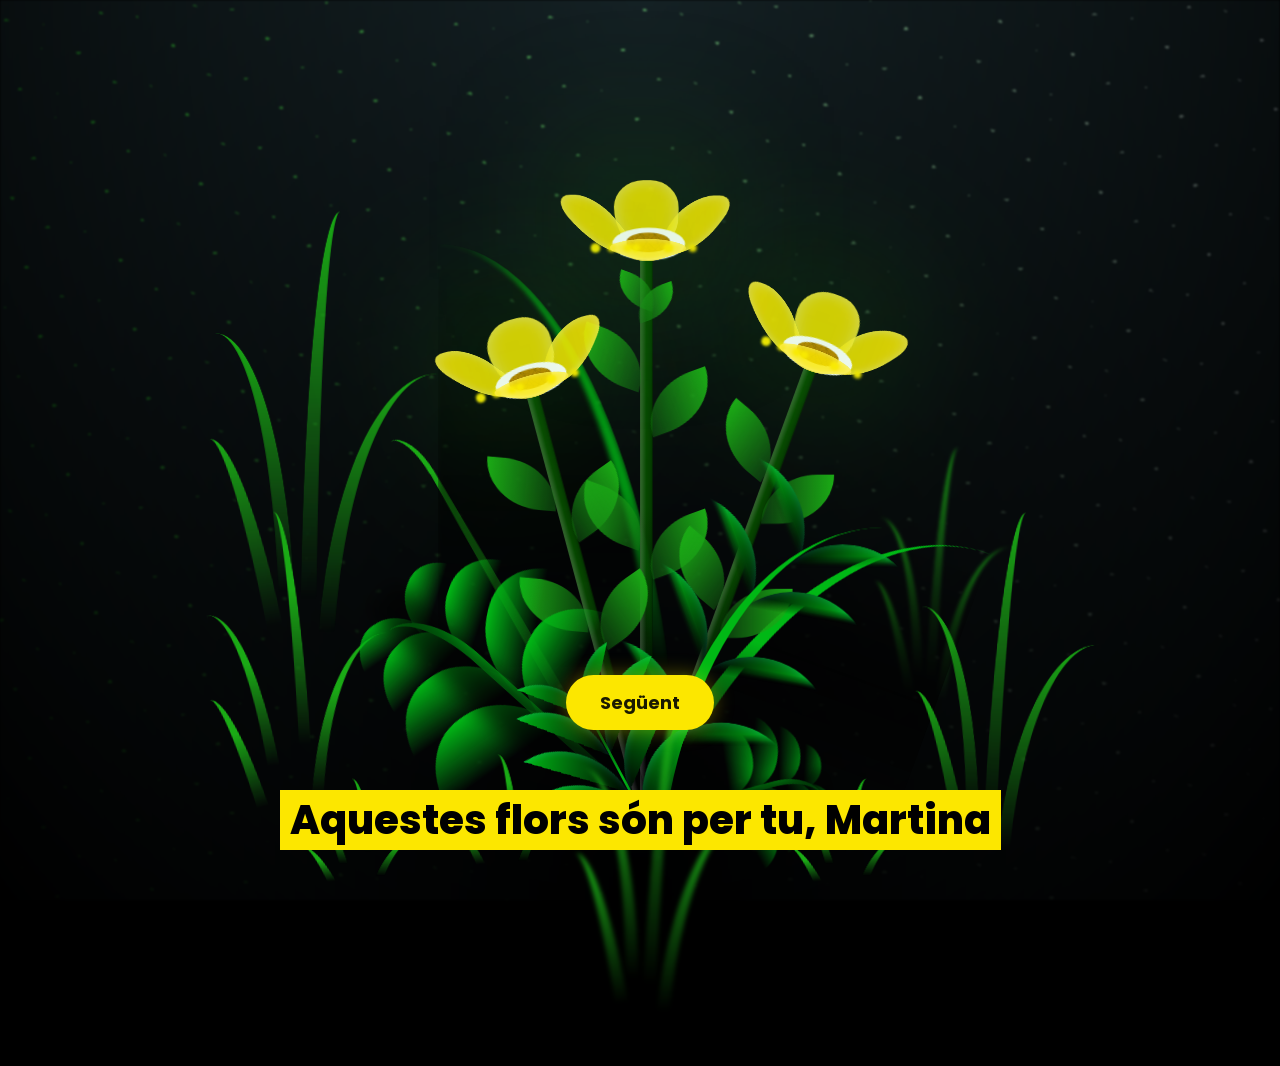
==== index.html @ 0409597c "Flores amarillas para Martina" ====
<!DOCTYPE html>
<html lang="es">
<head>
  <meta charset="UTF-8" />
  <meta name="viewport" content="width=device-width, initial-scale=1.0" />
  <title>Flores amarillas</title>
  <link href="https://fonts.googleapis.com/css2?family=Poppins:ital,wght@0,100;0,200;0,300;0,400;0,500;0,600;0,700;0,800;0,900;1,100;1,200;1,300;1,400;1,500;1,600;1,700;1,800;1,900&display=swap" rel="stylesheet" />
  <link rel="stylesheet" href="style.css" />
</head>
<body class="container">
  <div class="night"></div>
  <div class="flowers">
    <div class="flower flower--1">
      <div class="flower__leafs flower__leafs--1">
        <div class="flower__leaf flower__leaf--1"></div>
        <div class="flower__leaf flower__leaf--2"></div>
        <div class="flower__leaf flower__leaf--3"></div>
        <div class="flower__leaf flower__leaf--4"></div>
        <div class="flower__white-circle"></div>

        <div class="flower__light flower__light--1"></div>
        <div class="flower__light flower__light--2"></div>
        <div class="flower__light flower__light--3"></div>
        <div class="flower__light flower__light--4"></div>
        <div class="flower__light flower__light--5"></div>
        <div class="flower__light flower__light--6"></div>
        <div class="flower__light flower__light--7"></div>
        <div class="flower__light flower__light--8"></div>

      </div>
      <div class="flower__line">
        <div class="flower__line__leaf flower__line__leaf--1"></div>
        <div class="flower__line__leaf flower__line__leaf--2"></div>
        <div class="flower__line__leaf flower__line__leaf--3"></div>
        <div class="flower__line__leaf flower__line__leaf--4"></div>
        <div class="flower__line__leaf flower__line__leaf--5"></div>
        <div class="flower__line__leaf flower__line__leaf--6"></div>
      </div>
    </div>

    <div class="flower flower--2">
      <div class="flower__leafs flower__leafs--2">
        <div class="flower__leaf flower__leaf--1"></div>
        <div class="flower__leaf flower__leaf--2"></div>
        <div class="flower__leaf flower__leaf--3"></div>
        <div class="flower__leaf flower__leaf--4"></div>
        <div class="flower__white-circle"></div>

        <div class="flower__light flower__light--1"></div>
        <div class="flower__light flower__light--2"></div>
        <div class="flower__light flower__light--3"></div>
        <div class="flower__light flower__light--4"></div>
        <div class="flower__light flower__light--5"></div>
        <div class="flower__light flower__light--6"></div>
        <div class="flower__light flower__light--7"></div>
        <div class="flower__light flower__light--8"></div>

      </div>
      <div class="flower__line">
        <div class="flower__line__leaf flower__line__leaf--1"></div>
        <div class="flower__line__leaf flower__line__leaf--2"></div>
        <div class="flower__line__leaf flower__line__leaf--3"></div>
        <div class="flower__line__leaf flower__line__leaf--4"></div>
      </div>
    </div>

    <div class="flower flower--3">
      <div class="flower__leafs flower__leafs--3">
        <div class="flower__leaf flower__leaf--1"></div>
        <div class="flower__leaf flower__leaf--2"></div>
        <div class="flower__leaf flower__leaf--3"></div>
        <div class="flower__leaf flower__leaf--4"></div>
        <div class="flower__white-circle"></div>

        <div class="flower__light flower__light--1"></div>
        <div class="flower__light flower__light--2"></div>
        <div class="flower__light flower__light--3"></div>
        <div class="flower__light flower__light--4"></div>
        <div class="flower__light flower__light--5"></div>
        <div class="flower__light flower__light--6"></div>
        <div class="flower__light flower__light--7"></div>
        <div class="flower__light flower__light--8"></div>

      </div>
      <div class="flower__line">
        <div class="flower__line__leaf flower__line__leaf--1"></div>
        <div class="flower__line__leaf flower__line__leaf--2"></div>
        <div class="flower__line__leaf flower__line__leaf--3"></div>
        <div class="flower__line__leaf flower__line__leaf--4"></div>
      </div>
    </div>

    <div class="grow-ans" style="--d:1.2s">
      <div class="flower__g-long">
        <div class="flower__g-long__top"></div>
        <div class="flower__g-long__bottom"></div>
      </div>
    </div>

    <div class="growing-grass">
      <div class="flower__grass flower__grass--1">
        <div class="flower__grass--top"></div>
        <div class="flower__grass--bottom"></div>
        <div class="flower__grass__leaf flower__grass__leaf--1"></div>
        <div class="flower__grass__leaf flower__grass__leaf--2"></div>
        <div class="flower__grass__leaf flower__grass__leaf--3"></div>
        <div class="flower__grass__leaf flower__grass__leaf--4"></div>
        <div class="flower__grass__leaf flower__grass__leaf--5"></div>
        <div class="flower__grass__leaf flower__grass__leaf--6"></div>
        <div class="flower__grass__leaf flower__grass__leaf--7"></div>
        <div class="flower__grass__leaf flower__grass__leaf--8"></div>
        <div class="flower__grass__overlay"></div>
      </div>
    </div>

    <div class="growing-grass">
      <div class="flower__grass flower__grass--2">
        <div class="flower__grass--top"></div>
        <div class="flower__grass--bottom"></div>
        <div class="flower__grass__leaf flower__grass__leaf--1"></div>
        <div class="flower__grass__leaf flower__grass__leaf--2"></div>
        <div class="flower__grass__leaf flower__grass__leaf--3"></div>
        <div class="flower__grass__leaf flower__grass__leaf--4"></div>
        <div class="flower__grass__leaf flower__grass__leaf--5"></div>
        <div class="flower__grass__leaf flower__grass__leaf--6"></div>
        <div class="flower__grass__leaf flower__grass__leaf--7"></div>
        <div class="flower__grass__leaf flower__grass__leaf--8"></div>
        <div class="flower__grass__overlay"></div>
      </div>
    </div>

    <div class="grow-ans" style="--d:2.4s">
      <div class="flower__g-right flower__g-right--1">
        <div class="leaf"></div>
      </div>
    </div>

    <div class="grow-ans" style="--d:2.8s">
      <div class="flower__g-right flower__g-right--2">
        <div class="leaf"></div>
      </div>
    </div>

    <div class="grow-ans" style="--d:2.8s">
      <div class="flower__g-front">
        <div class="flower__g-front__leaf-wrapper flower__g-front__leaf-wrapper--1">
          <div class="flower__g-front__leaf"></div>
        </div>
        <div class="flower__g-front__leaf-wrapper flower__g-front__leaf-wrapper--2">
          <div class="flower__g-front__leaf"></div>
        </div>
        <div class="flower__g-front__leaf-wrapper flower__g-front__leaf-wrapper--3">
          <div class="flower__g-front__leaf"></div>
        </div>
        <div class="flower__g-front__leaf-wrapper flower__g-front__leaf-wrapper--4">
          <div class="flower__g-front__leaf"></div>
        </div>
        <div class="flower__g-front__leaf-wrapper flower__g-front__leaf-wrapper--5">
          <div class="flower__g-front__leaf"></div>
        </div>
        <div class="flower__g-front__leaf-wrapper flower__g-front__leaf-wrapper--6">
          <div class="flower__g-front__leaf"></div>
        </div>
        <div class="flower__g-front__leaf-wrapper flower__g-front__leaf-wrapper--7">
          <div class="flower__g-front__leaf"></div>
        </div>
        <div class="flower__g-front__leaf-wrapper flower__g-front__leaf-wrapper--8">
          <div class="flower__g-front__leaf"></div>
        </div>
        <div class="flower__g-front__line"></div>
      </div>
    </div>

    <div class="grow-ans" style="--d:3.2s">
      <div class="flower__g-fr">
        <div class="leaf"></div>
        <div class="flower__g-fr__leaf flower__g-fr__leaf--1"></div>
        <div class="flower__g-fr__leaf flower__g-fr__leaf--2"></div>
        <div class="flower__g-fr__leaf flower__g-fr__leaf--3"></div>
        <div class="flower__g-fr__leaf flower__g-fr__leaf--4"></div>
        <div class="flower__g-fr__leaf flower__g-fr__leaf--5"></div>
        <div class="flower__g-fr__leaf flower__g-fr__leaf--6"></div>
        <div class="flower__g-fr__leaf flower__g-fr__leaf--7"></div>
        <div class="flower__g-fr__leaf flower__g-fr__leaf--8"></div>
      </div>
    </div>

    <div class="long-g long-g--0">
      <div class="grow-ans" style="--d:3s">
        <div class="leaf leaf--0"></div>
      </div>
      <div class="grow-ans" style="--d:2.2s">
        <div class="leaf leaf--1"></div>
      </div>
      <div class="grow-ans" style="--d:3.4s">
        <div class="leaf leaf--2"></div>
      </div>
      <div class="grow-ans" style="--d:3.6s">
        <div class="leaf leaf--3"></div>
      </div>
    </div>

    <div class="long-g long-g--1">
      <div class="grow-ans" style="--d:3.6s">
        <div class="leaf leaf--0"></div>
      </div>
      <div class="grow-ans" style="--d:3.8s">
        <div class="leaf leaf--1"></div>
      </div>
      <div class="grow-ans" style="--d:4s">
        <div class="leaf leaf--2"></div>
      </div>
      <div class="grow-ans" style="--d:4.2s">
        <div class="leaf leaf--3"></div>
      </div>
    </div>

    <div class="long-g long-g--2">
      <div class="grow-ans" style="--d:4s">
        <div class="leaf leaf--0"></div>
      </div>
      <div class="grow-ans" style="--d:4.2s">
        <div class="leaf leaf--1"></div>
      </div>
      <div class="grow-ans" style="--d:4.4s">
        <div class="leaf leaf--2"></div>
      </div>
      <div class="grow-ans" style="--d:4.6s">
        <div class="leaf leaf--3"></div>
      </div>
    </div>

    <div class="long-g long-g--3">
      <div class="grow-ans" style="--d:4s">
        <div class="leaf leaf--0"></div>
      </div>
      <div class="grow-ans" style="--d:4.2s">
        <div class="leaf leaf--1"></div>
      </div>
      <div class="grow-ans" style="--d:3s">
        <div class="leaf leaf--2"></div>
      </div>
      <div class="grow-ans" style="--d:3.6s">
        <div class="leaf leaf--3"></div>
      </div>
    </div>

    <div class="long-g long-g--4">
      <div class="grow-ans" style="--d:4s">
        <div class="leaf leaf--0"></div>
      </div>
      <div class="grow-ans" style="--d:4.2s">
        <div class="leaf leaf--1"></div>
      </div>
      <div class="grow-ans" style="--d:3s">
        <div class="leaf leaf--2"></div>
      </div>
      <div class="grow-ans" style="--d:3.6s">
        <div class="leaf leaf--3"></div>
      </div>
    </div>

    <div class="long-g long-g--5">
      <div class="grow-ans" style="--d:4s">
        <div class="leaf leaf--0"></div>
      </div>
      <div class="grow-ans" style="--d:4.2s">
        <div class="leaf leaf--1"></div>
      </div>
      <div class="grow-ans" style="--d:3s">
        <div class="leaf leaf--2"></div>
      </div>
      <div class="grow-ans" style="--d:3.6s">
        <div class="leaf leaf--3"></div>
      </div>
    </div>

    <div class="long-g long-g--6">
      <div class="grow-ans" style="--d:4.2s">
        <div class="leaf leaf--0"></div>
      </div>
      <div class="grow-ans" style="--d:4.4s">
        <div class="leaf leaf--1"></div>
      </div>
      <div class="grow-ans" style="--d:4.6s">
        <div class="leaf leaf--2"></div>
      </div>
      <div class="grow-ans" style="--d:4.8s">
        <div class="leaf leaf--3"></div>
      </div>
    </div>

    <div class="long-g long-g--7">
      <div class="grow-ans" style="--d:3s">
        <div class="leaf leaf--0"></div>
      </div>
      <div class="grow-ans" style="--d:3.2s">
        <div class="leaf leaf--1"></div>
      </div>
      <div class="grow-ans" style="--d:3.5s">
        <div class="leaf leaf--2"></div>
      </div>
      <div class="grow-ans" style="--d:3.6s">
        <div class="leaf leaf--3"></div>
      </div>
    </div>
  </div>
  <div class="message">Aquestes flors són per tu, Martina</div>
  <a class="btn-next" href="next.html">Següent</a>
  <script src="script.js"></script>
</body>
</html>
---- style.css ----
*,
*::after,
*::before {
  padding: 0;
  margin: 0;
  box-sizing: border-box;
}

:root {
  --dark-color: #000;
}

body {
  display: flex;
  align-items: flex-end;
  justify-content: center;
  min-height: 100vh;
  background-color: var(--dark-color);
  overflow: hidden;
  perspective: 1000px;
}

.night {
  position: fixed;
  left: 50%;
  top: 0;
  transform: translateX(-50%);
  width: 100%;
  height: 100%;
  filter: blur(0.1vmin);
  background-image: radial-gradient(ellipse at top, transparent 0%, var(--dark-color)),
  radial-gradient(ellipse at bottom, var(--dark-color), rgba(145, 233, 255, 0.2)),
  repeating-linear-gradient(220deg, rgb(0, 0, 0) 0px, rgb(0, 0, 0) 19px, transparent 19px,
  transparent 22px), repeating-linear-gradient(189deg, rgb(0, 0, 0) 0px, rgb(0, 0, 0) 19px,
  transparent 19px, transparent 22px), repeating-linear-gradient(148deg, rgb(0, 0, 0) 0px,
  rgb(0, 0, 0) 19px, transparent 19px, transparent 22px), linear-gradient(90deg, rgb(21, 255, 0),
  rgb(240, 240, 240));
}

.flowers {
  position: relative;
  transform: scale(0.9);
}

.flower {
  position: absolute;
  bottom: 10vmin;
  transform-origin: bottom center;
  z-index: 10;
  --fl-speed: 0.8s;
}

.message {
  background: #fce700;
  bottom: 50px;
  font-family: "Poppins", sans-serif;
  font-size: 40px;
  font-style: normal;
  font-weight: 800;
  height: 60px;
  line-height: 1;
  padding: 10px;
  position: absolute;
  opacity: 0;
  animation: fadeIn 1s forwards;
  animation-delay: 2s;
}

@keyframes fadeIn {
  to {
    opacity: 1;
  }
}

.flower--1 {
  -webkit-animation: moving-flower-1 4s linear infinite;
          animation: moving-flower-1 4s linear infinite;
}
.flower--1 .flower__line {
  height: 70vmin;
  -webkit-animation-delay: 0.3s;
          animation-delay: 0.3s;
}
.flower--1 .flower__line__leaf--1 {
  -webkit-animation: blooming-leaf-right var(--fl-speed) 1.6s backwards;
          animation: blooming-leaf-right var(--fl-speed) 1.6s backwards;
}
.flower--1 .flower__line__leaf--2 {
  -webkit-animation: blooming-leaf-right var(--fl-speed) 1.4s backwards;
          animation: blooming-leaf-right var(--fl-speed) 1.4s backwards;
}
.flower--1 .flower__line__leaf--3 {
  -webkit-animation: blooming-leaf-left var(--fl-speed) 1.2s backwards;
          animation: blooming-leaf-left var(--fl-speed) 1.2s backwards;
}
.flower--1 .flower__line__leaf--4 {
  -webkit-animation: blooming-leaf-left var(--fl-speed) 1s backwards;
          animation: blooming-leaf-left var(--fl-speed) 1s backwards;
}
.flower--1 .flower__line__leaf--5 {
  -webkit-animation: blooming-leaf-right var(--fl-speed) 1.8s backwards;
          animation: blooming-leaf-right var(--fl-speed) 1.8s backwards;
}
.flower--1 .flower__line__leaf--6 {
  -webkit-animation: blooming-leaf-left var(--fl-speed) 2s backwards;
          animation: blooming-leaf-left var(--fl-speed) 2s backwards;
}
.flower--2 {
  left: 50%;
  transform: rotate(20deg);
  -webkit-animation: moving-flower-2 4s linear infinite;
          animation: moving-flower-2 4s linear infinite;
}
.flower--2 .flower__line {
  height: 60vmin;
  -webkit-animation-delay: 0.6s;
          animation-delay: 0.6s;
}
.flower--2 .flower__line__leaf--1 {
  -webkit-animation: blooming-leaf-right var(--fl-speed) 1.9s backwards;
          animation: blooming-leaf-right var(--fl-speed) 1.9s backwards;
}
.flower--2 .flower__line__leaf--2 {
  -webkit-animation: blooming-leaf-right var(--fl-speed) 1.7s backwards;
          animation: blooming-leaf-right var(--fl-speed) 1.7s backwards;
}
.flower--2 .flower__line__leaf--3 {
  -webkit-animation: blooming-leaf-left var(--fl-speed) 1.5s backwards;
          animation: blooming-leaf-left var(--fl-speed) 1.5s backwards;
}
.flower--2 .flower__line__leaf--4 {
  -webkit-animation: blooming-leaf-left var(--fl-speed) 1.3s backwards;
          animation: blooming-leaf-left var(--fl-speed) 1.3s backwards;
}
.flower--3 {
  left: 50%;
  transform: rotate(-15deg);
  -webkit-animation: moving-flower-3 4s linear infinite;
          animation: moving-flower-3 4s linear infinite;
}
.flower--3 .flower__line {
  -webkit-animation-delay: 0.9s;
          animation-delay: 0.9s;
}
.flower--3 .flower__line__leaf--1 {
  -webkit-animation: blooming-leaf-right var(--fl-speed) 2.5s backwards;
          animation: blooming-leaf-right var(--fl-speed) 2.5s backwards;
}
.flower--3 .flower__line__leaf--2 {
  -webkit-animation: blooming-leaf-right var(--fl-speed) 2.3s backwards;
          animation: blooming-leaf-right var(--fl-speed) 2.3s backwards;
}
.flower--3 .flower__line__leaf--3 {
  -webkit-animation: blooming-leaf-left var(--fl-speed) 2.1s backwards;
          animation: blooming-leaf-left var(--fl-speed) 2.1s backwards;
}
.flower--3 .flower__line__leaf--4 {
  -webkit-animation: blooming-leaf-left var(--fl-speed) 1.9s backwards;
          animation: blooming-leaf-left var(--fl-speed) 1.9s backwards;
}
.flower__leafs {
  position: relative;
  -webkit-animation: blooming-flower 2s backwards;
          animation: blooming-flower 2s backwards;
}
.flower__leafs--1 {
  -webkit-animation-delay: 1.1s;
          animation-delay: 1.1s;
}
.flower__leafs--2 {
  -webkit-animation-delay: 1.4s;
          animation-delay: 1.4s;
}
.flower__leafs--3 {
  -webkit-animation-delay: 1.7s;
          animation-delay: 1.7s;
}
.flower__leafs::after {
  content: "";
  position: absolute;
  left: 0;
  top: 0;
  transform: translate(-50%, -100%);
  width: 8vmin;
  height: 8vmin;
  background-color: #1aaa15;
  filter: blur(10vmin);
}
.flower__leaf {
  position: absolute;
  bottom: 0;
  left: 50%;
  width: 8vmin;
  height: 11vmin;
  border-radius: 51% 49% 47% 53%/44% 45% 55% 69%;
  background-color: #1aaa15;
  background-image: linear-gradient(to top, #fce700, #fce700);
  transform-origin: bottom center;
  opacity: 0.9;
  box-shadow: inset 0 0 2vmin rgba(255, 255, 255, 0.5);
}
.flower__leaf--1 {
  transform: translate(-10%, 1%) rotateY(40deg) rotateX(-50deg);
}
.flower__leaf--2 {
  transform: translate(-50%, -4%) rotateX(40deg);
}
.flower__leaf--3 {
  transform: translate(-90%, 0%) rotateY(45deg) rotateX(50deg);
}
.flower__leaf--4 {
  width: 8vmin;
  height: 8vmin;
  transform-origin: bottom left;
  border-radius: 4vmin 10vmin 4vmin 4vmin;
  transform: translate(0%, 18%) rotateX(70deg) rotate(-43deg);
  background-image: linear-gradient(to top, #fce700, #fce700);
  z-index: 1;
  opacity: 0.8;
}
.flower__white-circle {
  position: absolute;
  left: -3.5vmin;
  top: -3vmin;
  width: 9vmin;
  height: 4vmin;
  border-radius: 50%;
  background-color: #ffffff;
}
.flower__white-circle::after {
  content: "";
  position: absolute;
  left: 50%;
  top: 45%;
  transform: translate(-50%, -50%);
  width: 60%;
  height: 60%;
  border-radius: inherit;
  background-image: repeating-linear-gradient(135deg, rgba(0, 0, 0, 0.03) 0px,
  rgba(0, 0, 0, 0.03) 1px, transparent 1px, transparent 12px), repeating-linear-gradient(45deg,
  rgba(0, 0, 0, 0.03) 0px, rgba(0, 0, 0, 0.03) 1px, transparent 1px, transparent 12px),
  repeating-linear-gradient(67.5deg, rgba(0, 0, 0, 0.03) 0px, rgba(0, 0, 0, 0.03) 1px,
  transparent 1px, transparent 12px), repeating-linear-gradient(135deg, rgba(0, 0, 0, 0.03) 0px,
  rgba(0, 0, 0, 0.03) 1px, transparent 1px, transparent 12px), repeating-linear-gradient(45deg,
  rgba(0, 0, 0, 0.03) 0px, rgba(0, 0, 0, 0.03) 1px, transparent 1px, transparent 12px),
  repeating-linear-gradient(112.5deg, rgba(0, 0, 0, 0.03) 0px, rgba(0, 0, 0, 0.03) 1px,
  transparent 1px, transparent 12px), repeating-linear-gradient(112.5deg, rgba(0, 0, 0, 0.03) 0px,
  rgba(0, 0, 0, 0.03) 1px, transparent 1px, transparent 12px), repeating-linear-gradient(45deg,
  rgba(0, 0, 0, 0.03) 0px, rgba(0, 0, 0, 0.03) 1px, transparent 1px, transparent 12px),
  repeating-linear-gradient(22.5deg, rgba(0, 0, 0, 0.03) 0px, rgba(0, 0, 0, 0.03) 1px,
  transparent 1px, transparent 12px), repeating-linear-gradient(45deg, rgba(0, 0, 0, 0.03) 0px,
  rgba(0, 0, 0, 0.03) 1px, transparent 1px, transparent 12px), repeating-linear-gradient(22.5deg,
  rgba(0, 0, 0, 0.03) 0px, rgba(0, 0, 0, 0.03) 1px, transparent 1px, transparent 12px),
  repeating-linear-gradient(135deg, rgba(0, 0, 0, 0.03) 0px, rgba(0, 0, 0, 0.03) 1px,
  transparent 1px, transparent 12px), repeating-linear-gradient(157.5deg, rgba(0, 0, 0, 0.03) 0px,
  rgba(0, 0, 0, 0.03) 1px, transparent 1px, transparent 12px), repeating-linear-gradient(67.5deg,
  rgba(0, 0, 0, 0.03) 0px, rgba(0, 0, 0, 0.03) 1px, transparent 1px, transparent 12px),
  repeating-linear-gradient(67.5deg, rgba(0, 0, 0, 0.03) 0px, rgba(0, 0, 0, 0.03) 1px,
  transparent 1px, transparent 12px), linear-gradient(90deg, rgb(190, 133, 0), rgb(190, 133, 0));
}
.flower__line {
  height: 55vmin;
  width: 1.5vmin;
  background-image: linear-gradient(to left, rgba(0, 0, 0, 0.2), transparent,
  rgba(255, 255, 255, 0.2)), linear-gradient(to top, transparent 10%, #064600, #064600);
  box-shadow: inset 0 0 2px rgba(0, 0, 0, 0.5);
  -webkit-animation: grow-flower-tree 4s backwards;
          animation: grow-flower-tree 4s backwards;
}
.flower__line__leaf {
  --w: 7vmin;
  --h: calc(var(--w) + 2vmin);
  position: absolute;
  top: 20%;
  left: 90%;
  width: var(--w);
  height: var(--h);
  border-top-right-radius: var(--h);
  border-bottom-left-radius: var(--h);
  background-image: linear-gradient(to top, rgba(20, 122, 20, 0.4), #1aaa15);
}
.flower__line__leaf--1 {
  transform: rotate(70deg) rotateY(30deg);
}
.flower__line__leaf--2 {
  top: 45%;
  transform: rotate(70deg) rotateY(30deg);
}
.flower__line__leaf--3, .flower__line__leaf--4, .flower__line__leaf--6 {
  border-top-right-radius: 0;
  border-bottom-left-radius: 0;
  border-top-left-radius: var(--h);
  border-bottom-right-radius: var(--h);
  left: -460%;
  top: 12%;
  transform: rotate(-70deg) rotateY(30deg);
}
.flower__line__leaf--4 {
  top: 40%;
}
.flower__line__leaf--5 {
  top: 0;
  transform-origin: left;
  transform: rotate(70deg) rotateY(30deg) scale(0.6);
}
.flower__line__leaf--6 {
  top: -2%;
  left: -450%;
  transform-origin: right;
  transform: rotate(-70deg) rotateY(30deg) scale(0.6);
}
.flower__light {
  position: absolute;
  bottom: 0vmin;
  width: 1vmin;
  height: 1vmin;
  background-color: rgb(255, 251, 0);
  border-radius: 50%;
  filter: blur(0.2vmin);
  -webkit-animation: light-ans 4s linear infinite backwards;
          animation: light-ans 4s linear infinite backwards;
}
.flower__light:nth-child(odd) {
  background-color: #fce700;
}
.flower__light--1 {
  left: -2vmin;
  -webkit-animation-delay: 1s;
          animation-delay: 1s;
}
.flower__light--2 {
  left: 3vmin;
  -webkit-animation-delay: 0.5s;
          animation-delay: 0.5s;
}
.flower__light--3 {
  left: -6vmin;
  -webkit-animation-delay: 0.3s;
          animation-delay: 0.3s;
}
.flower__light--4 {
  left: 6vmin;
  -webkit-animation-delay: 0.9s;
          animation-delay: 0.9s;
}
.flower__light--5 {
  left: -1vmin;
  -webkit-animation-delay: 1.5s;
          animation-delay: 1.5s;
}
.flower__light--6 {
  left: -4vmin;
  -webkit-animation-delay: 3s;
          animation-delay: 3s;
}
.flower__light--7 {
  left: 3vmin;
  -webkit-animation-delay: 2s;
          animation-delay: 2s;
}
.flower__light--8 {
  left: -6vmin;
  -webkit-animation-delay: 3.5s;
          animation-delay: 3.5s;
}
.flower__grass {
  --c: #00b815;
  --line-w: 1.5vmin;
  position: absolute;
  bottom: 12vmin;
  left: -7vmin;
  display: flex;
  flex-direction: column;
  align-items: flex-end;
  z-index: 20;
  transform-origin: bottom center;
  transform: rotate(-48deg) rotateY(40deg);
}
.flower__grass--1 {
  -webkit-animation: moving-grass 2s linear infinite;
          animation: moving-grass 2s linear infinite;
}
.flower__grass--2 {
  left: 2vmin;
  bottom: 10vmin;
  transform: scale(0.5) rotate(75deg) rotateX(10deg) rotateY(-200deg);
  opacity: 0.8;
  z-index: 0;
  -webkit-animation: moving-grass--2 1.5s linear infinite;
          animation: moving-grass--2 1.5s linear infinite;
}
.flower__grass--top {
  width: 7vmin;
  height: 10vmin;
  border-top-right-radius: 100%;
  border-right: var(--line-w) solid var(--c);
  transform-origin: bottom center;
  transform: rotate(-2deg);
}
.flower__grass--bottom {
  margin-top: -2px;
  width: var(--line-w);
  height: 25vmin;
  background-image: linear-gradient(to top, transparent, var(--c));
}
.flower__grass__leaf {
  --size: 10vmin;
  position: absolute;
  width: calc(var(--size) * 2.1);
  height: var(--size);
  border-top-left-radius: var(--size);
  border-top-right-radius: var(--size);
  background-image: linear-gradient(to top, transparent, transparent 30%, var(--c));
  z-index: 100;
}
.flower__grass__leaf--1 {
  top: -6%;
  left: 30%;
  --size: 6vmin;
  transform: rotate(-20deg);
  -webkit-animation: growing-grass-ans--1 2s 2.6s backwards;
          animation: growing-grass-ans--1 2s 2.6s backwards;
}
@-webkit-keyframes growing-grass-ans--1 {
  0% {
    transform-origin: bottom left;
    transform: rotate(-20deg) scale(0);
  }
}
@keyframes growing-grass-ans--1 {
  0% {
    transform-origin: bottom left;
    transform: rotate(-20deg) scale(0);
  }
}
.flower__grass__leaf--2 {
  top: -5%;
  left: -110%;
  --size: 6vmin;
  transform: rotate(10deg);
  -webkit-animation: growing-grass-ans--2 2s 2.4s linear backwards;
          animation: growing-grass-ans--2 2s 2.4s linear backwards;
}
@-webkit-keyframes growing-grass-ans--2 {
  0% {
    transform-origin: bottom right;
    transform: rotate(10deg) scale(0);
  }
}
@keyframes growing-grass-ans--2 {
  0% {
    transform-origin: bottom right;
    transform: rotate(10deg) scale(0);
  }
}
.flower__grass__leaf--3 {
  top: 5%;
  left: 60%;
  --size: 8vmin;
  transform: rotate(-18deg) rotateX(-20deg);
  -webkit-animation: growing-grass-ans--3 2s 2.2s linear backwards;
          animation: growing-grass-ans--3 2s 2.2s linear backwards;
}
@-webkit-keyframes growing-grass-ans--3 {
  0% {
    transform-origin: bottom left;
    transform: rotate(-18deg) rotateX(-20deg) scale(0);
  }
}
@keyframes growing-grass-ans--3 {
  0% {
    transform-origin: bottom left;
    transform: rotate(-18deg) rotateX(-20deg) scale(0);
  }
}
.flower__grass__leaf--4 {
  top: 6%;
  left: -135%;
  --size: 8vmin;
  transform: rotate(2deg);
  -webkit-animation: growing-grass-ans--4 2s 2s linear backwards;
          animation: growing-grass-ans--4 2s 2s linear backwards;
}
@-webkit-keyframes growing-grass-ans--4 {
  0% {
    transform-origin: bottom right;
    transform: rotate(2deg) scale(0);
  }
}
@keyframes growing-grass-ans--4 {
  0% {
    transform-origin: bottom right;
    transform: rotate(2deg) scale(0);
  }
}
.flower__grass__leaf--5 {
  top: 20%;
  left: 60%;
  --size: 10vmin;
  transform: rotate(-24deg) rotateX(-20deg);
  -webkit-animation: growing-grass-ans--5 2s 1.8s linear backwards;
          animation: growing-grass-ans--5 2s 1.8s linear backwards;
}
@-webkit-keyframes growing-grass-ans--5 {
  0% {
    transform-origin: bottom left;
    transform: rotate(-24deg) rotateX(-20deg) scale(0);
  }
}
@keyframes growing-grass-ans--5 {
  0% {
    transform-origin: bottom left;
    transform: rotate(-24deg) rotateX(-20deg) scale(0);
  }
}
.flower__grass__leaf--6 {
  top: 22%;
  left: -180%;
  --size: 10vmin;
  transform: rotate(10deg);
  -webkit-animation: growing-grass-ans--6 2s 1.6s linear backwards;
          animation: growing-grass-ans--6 2s 1.6s linear backwards;
}
@-webkit-keyframes growing-grass-ans--6 {
  0% {
    transform-origin: bottom right;
    transform: rotate(10deg) scale(0);
  }
}
@keyframes growing-grass-ans--6 {
  0% {
    transform-origin: bottom right;
    transform: rotate(10deg) scale(0);
  }
}
.flower__grass__leaf--7 {
  top: 39%;
  left: 70%;
  --size: 10vmin;
  transform: rotate(-10deg);
  -webkit-animation: growing-grass-ans--7 2s 1.4s linear backwards;
          animation: growing-grass-ans--7 2s 1.4s linear backwards;
}
@-webkit-keyframes growing-grass-ans--7 {
  0% {
    transform-origin: bottom left;
    transform: rotate(-10deg) scale(0);
  }
}
@keyframes growing-grass-ans--7 {
  0% {
    transform-origin: bottom left;
    transform: rotate(-10deg) scale(0);
  }
}
.flower__grass__leaf--8 {
  top: 40%;
  left: -215%;
  --size: 11vmin;
  transform: rotate(10deg);
  -webkit-animation: growing-grass-ans--8 2s 1.2s linear backwards;
          animation: growing-grass-ans--8 2s 1.2s linear backwards;
}
@-webkit-keyframes growing-grass-ans--8 {
  0% {
    transform-origin: bottom right;
    transform: rotate(10deg) scale(0);
  }
}
@keyframes growing-grass-ans--8 {
  0% {
    transform-origin: bottom right;
    transform: rotate(10deg) scale(0);
  }
}
.flower__grass__overlay {
  position: absolute;
  top: -10%;
  right: 0%;
  width: 100%;
  height: 100%;
  background-color: rgba(0, 0, 0, 0.6);
  filter: blur(1.5vmin);
  z-index: 100;
}
.flower__g-long {
  --w: 2vmin;
  --h: 6vmin;
  --c: #1aaa15;
  position: absolute;
  bottom: 10vmin;
  left: -3vmin;
  transform-origin: bottom center;
  transform: rotate(-30deg) rotateY(-20deg);
  display: flex;
  flex-direction: column;
  align-items: flex-end;
  -webkit-animation: flower-g-long-ans 3s linear infinite;
          animation: flower-g-long-ans 3s linear infinite;
}
@-webkit-keyframes flower-g-long-ans {
  0%, 100% {
    transform: rotate(-30deg) rotateY(-20deg);
  }
  50% {
    transform: rotate(-32deg) rotateY(-20deg);
  }
}
@keyframes flower-g-long-ans {
  0%, 100% {
    transform: rotate(-30deg) rotateY(-20deg);
  }
  50% {
    transform: rotate(-32deg) rotateY(-20deg);
  }
}
.flower__g-long__top {
  top: calc(var(--h) * -1);
  width: calc(var(--w) + 1vmin);
  height: var(--h);
  border-top-right-radius: 100%;
  border-right: 0.7vmin solid var(--c);
  transform: translate(-0.7vmin, 1vmin);
}
.flower__g-long__bottom {
  width: var(--w);
  height: 50vmin;
  transform-origin: bottom center;
  background-image: linear-gradient(to top, transparent 30%, var(--c));
  box-shadow: inset 0 0 2px rgba(0, 0, 0, 0.5);
  -webkit-clip-path: polygon(35% 0, 65% 1%, 100% 100%, 0% 100%);
          clip-path: polygon(35% 0, 65% 1%, 100% 100%, 0% 100%);
}
.flower__g-right {
  position: absolute;
  bottom: 6vmin;
  left: -2vmin;
  transform-origin: bottom left;
  transform: rotate(20deg);
}
.flower__g-right .leaf {
  width: 30vmin;
  height: 50vmin;
  border-top-left-radius: 100%;
  border-left: 2vmin solid #00b815;
  background-image: linear-gradient(to bottom, transparent, var(--dark-color) 60%);
  -webkit-mask-image: linear-gradient(to top, transparent 30%, #00b815 60%);
}
.flower__g-right--1 {
  -webkit-animation: flower-g-right-ans 2.5s linear infinite;
          animation: flower-g-right-ans 2.5s linear infinite;
}
.flower__g-right--2 {
  left: 5vmin;
  transform: rotateY(-180deg);
  -webkit-animation: flower-g-right-ans--2 3s linear infinite;
          animation: flower-g-right-ans--2 3s linear infinite;
}
.flower__g-right--2 .leaf {
  height: 75vmin;
  filter: blur(0.3vmin);
  opacity: 0.8;
}
@-webkit-keyframes flower-g-right-ans {
  0%, 100% {
    transform: rotate(20deg);
  }
  50% {
    transform: rotate(24deg) rotateX(-20deg);
  }
}
@keyframes flower-g-right-ans {
  0%, 100% {
    transform: rotate(20deg);
  }
  50% {
    transform: rotate(24deg) rotateX(-20deg);
  }
}
@-webkit-keyframes flower-g-right-ans--2 {
  0%, 100% {
    transform: rotateY(-180deg) rotate(0deg) rotateX(-20deg);
  }
  50% {
    transform: rotateY(-180deg) rotate(6deg) rotateX(-20deg);
  }
}
@keyframes flower-g-right-ans--2 {
  0%, 100% {
    transform: rotateY(-180deg) rotate(0deg) rotateX(-20deg);
  }
  50% {
    transform: rotateY(-180deg) rotate(6deg) rotateX(-20deg);
  }
}
.flower__g-front {
  position: absolute;
  bottom: 6vmin;
  left: 2.5vmin;
  z-index: 100;
  transform-origin: bottom center;
  transform: rotate(-28deg) rotateY(30deg) scale(1.04);
  -webkit-animation: flower__g-front-ans 2s linear infinite;
          animation: flower__g-front-ans 2s linear infinite;
}
@-webkit-keyframes flower__g-front-ans {
  0%, 100% {
    transform: rotate(-28deg) rotateY(30deg) scale(1.04);
  }
  50% {
    transform: rotate(-35deg) rotateY(40deg) scale(1.04);
  }
}
@keyframes flower__g-front-ans {
  0%, 100% {
    transform: rotate(-28deg) rotateY(30deg) scale(1.04);
  }
  50% {
    transform: rotate(-35deg) rotateY(40deg) scale(1.04);
  }
}
.flower__g-front__line {
  width: 0.3vmin;
  height: 20vmin;
  background-image: linear-gradient(to top, transparent, #00b815, transparent 100%);
  position: relative;
}
.flower__g-front__leaf-wrapper {
  position: absolute;
  top: 0;
  left: 0;
  transform-origin: bottom left;
  transform: rotate(10deg);
}
.flower__g-front__leaf-wrapper:nth-child(even) {
  left: 0vmin;
  transform: rotateY(-180deg) rotate(5deg);
  -webkit-animation: flower__g-front__leaf-left-ans 1s ease-in backwards;
          animation: flower__g-front__leaf-left-ans 1s ease-in backwards;
}
.flower__g-front__leaf-wrapper:nth-child(odd) {
  -webkit-animation: flower__g-front__leaf-ans 1s ease-in backwards;
          animation: flower__g-front__leaf-ans 1s ease-in backwards;
}
.flower__g-front__leaf-wrapper--1 {
  top: -8vmin;
  transform: scale(0.7);
  -webkit-animation: flower__g-front__leaf-ans 1s 5.5s ease-in backwards !important;
          animation: flower__g-front__leaf-ans 1s 5.5s ease-in backwards !important;
}
.flower__g-front__leaf-wrapper--2 {
  top: -8vmin;
  transform: rotateY(-180deg) scale(0.7) !important;
  -webkit-animation: flower__g-front__leaf-left-ans-2 1s 4.6s ease-in backwards !important;
          animation: flower__g-front__leaf-left-ans-2 1s 4.6s ease-in backwards !important;
}
.flower__g-front__leaf-wrapper--3 {
  top: -3vmin;
  -webkit-animation: flower__g-front__leaf-ans 1s 4.6s ease-in backwards;
          animation: flower__g-front__leaf-ans 1s 4.6s ease-in backwards;
}
.flower__g-front__leaf-wrapper--4 {
  top: -3vmin;
  transform: rotateY(-180deg) scale(0.9) !important;
  -webkit-animation: flower__g-front__leaf-left-ans-2 1s 4.6s ease-in backwards !important;
          animation: flower__g-front__leaf-left-ans-2 1s 4.6s ease-in backwards !important;
}
@-webkit-keyframes flower__g-front__leaf-left-ans-2 {
  0% {
    transform: rotateY(-180deg) scale(0);
  }
}
@keyframes flower__g-front__leaf-left-ans-2 {
  0% {
    transform: rotateY(-180deg) scale(0);
  }
}
.flower__g-front__leaf-wrapper--5, .flower__g-front__leaf-wrapper--6 {
  top: 2vmin;
}
.flower__g-front__leaf-wrapper--7, .flower__g-front__leaf-wrapper--8 {
  top: 6.5vmin;
}
.flower__g-front__leaf-wrapper--2 {
  -webkit-animation-delay: 5.2s !important;
          animation-delay: 5.2s !important;
}
.flower__g-front__leaf-wrapper--3 {
  -webkit-animation-delay: 4.9s !important;
          animation-delay: 4.9s !important;
}
.flower__g-front__leaf-wrapper--5 {
  -webkit-animation-delay: 4.3s !important;
          animation-delay: 4.3s !important;
}
.flower__g-front__leaf-wrapper--6 {
  -webkit-animation-delay: 4.1s !important;
          animation-delay: 4.1s !important;
}
.flower__g-front__leaf-wrapper--7 {
  -webkit-animation-delay: 3.8s !important;
          animation-delay: 3.8s !important;
}
.flower__g-front__leaf-wrapper--8 {
  -webkit-animation-delay: 3.5s !important;
          animation-delay: 3.5s !important;
}
@-webkit-keyframes flower__g-front__leaf-ans {
  0% {
    transform: rotate(10deg) scale(0);
  }
}
@keyframes flower__g-front__leaf-ans {
  0% {
    transform: rotate(10deg) scale(0);
  }
}
@-webkit-keyframes flower__g-front__leaf-left-ans {
  0% {
    transform: rotateY(-180deg) rotate(5deg) scale(0);
  }
}
@keyframes flower__g-front__leaf-left-ans {
  0% {
    transform: rotateY(-180deg) rotate(5deg) scale(0);
  }
}
.flower__g-front__leaf {
  width: 10vmin;
  height: 10vmin;
  border-radius: 100% 0% 0% 100%/100% 100% 0% 0%;
  box-shadow: inset 0 2px 1vmin hsla(184deg, 97%, 58%, 0.2);
  background-image: linear-gradient(to bottom left, transparent, var(--dark-color)),
  linear-gradient(to bottom right, #00b815 50%, transparent 50%, transparent);
  -webkit-mask-image: linear-gradient(to bottom right, #00b815 50%, transparent 50%, transparent);
  mask-image: linear-gradient(to bottom right, #00b815 50%, transparent 50%, transparent);
}
.flower__g-fr {
  position: absolute;
  bottom: -4vmin;
  left: vmin;
  transform-origin: bottom left;
  z-index: 10;
  -webkit-animation: flower__g-fr-ans 2s linear infinite;
          animation: flower__g-fr-ans 2s linear infinite;
}
@-webkit-keyframes flower__g-fr-ans {
  0%, 100% {
    transform: rotate(2deg);
  }
  50% {
    transform: rotate(4deg);
  }
}
@keyframes flower__g-fr-ans {
  0%, 100% {
    transform: rotate(2deg);
  }
  50% {
    transform: rotate(4deg);
  }
}
.flower__g-fr .leaf {
  width: 30vmin;
  height: 50vmin;
  border-top-left-radius: 100%;
  border-left: 2vmin solid #00b815;
  -webkit-mask-image: linear-gradient(to top, transparent 25%, #00b815 50%);
  position: relative;
  z-index: 1;
}
.flower__g-fr__leaf {
  position: absolute;
  top: 0;
  left: 0;
  width: 10vmin;
  height: 10vmin;
  border-radius: 100% 0% 0% 100%/100% 100% 0% 0%;
  box-shadow: inset 0 2px 1vmin hsla(184deg, 97%, 58%, 0.2);
  background-image: linear-gradient(to bottom left, transparent, var(--dark-color) 98%),
  linear-gradient(to bottom right, #00b815 45%, transparent 50%, transparent);
  -webkit-mask-image: linear-gradient(135deg, #00b815 40%, transparent 50%, transparent);
}
.flower__g-fr__leaf--1 {
  left: 20vmin;
  transform: rotate(45deg);
  -webkit-animation: flower__g-fr-leaft-ans-1 0.5s 5.2s linear backwards;
          animation: flower__g-fr-leaft-ans-1 0.5s 5.2s linear backwards;
}
@-webkit-keyframes flower__g-fr-leaft-ans-1 {
  0% {
    transform-origin: left;
    transform: rotate(45deg) scale(0);
  }
}
@keyframes flower__g-fr-leaft-ans-1 {
  0% {
    transform-origin: left;
    transform: rotate(45deg) scale(0);
  }
}
.flower__g-fr__leaf--2 {
  left: 12vmin;
  top: -7vmin;
  transform: rotate(25deg) rotateY(-180deg);
  -webkit-animation: flower__g-fr-leaft-ans-6 0.5s 5s linear backwards;
          animation: flower__g-fr-leaft-ans-6 0.5s 5s linear backwards;
}
.flower__g-fr__leaf--3 {
  left: 15vmin;
  top: 6vmin;
  transform: rotate(55deg);
  -webkit-animation: flower__g-fr-leaft-ans-5 0.5s 4.8s linear backwards;
          animation: flower__g-fr-leaft-ans-5 0.5s 4.8s linear backwards;
}
.flower__g-fr__leaf--4 {
  left: 6vmin;
  top: -2vmin;
  transform: rotate(25deg) rotateY(-180deg);
  -webkit-animation: flower__g-fr-leaft-ans-6 0.5s 4.6s linear backwards;
          animation: flower__g-fr-leaft-ans-6 0.5s 4.6s linear backwards;
}
.flower__g-fr__leaf--5 {
  left: 10vmin;
  top: 14vmin;
  transform: rotate(55deg);
  -webkit-animation: flower__g-fr-leaft-ans-5 0.5s 4.4s linear backwards;
          animation: flower__g-fr-leaft-ans-5 0.5s 4.4s linear backwards;
}
@-webkit-keyframes flower__g-fr-leaft-ans-5 {
  0% {
    transform-origin: left;
    transform: rotate(55deg) scale(0);
  }
}
@keyframes flower__g-fr-leaft-ans-5 {
  0% {
    transform-origin: left;
    transform: rotate(55deg) scale(0);
  }
}
.flower__g-fr__leaf--6 {
  left: 0vmin;
  top: 6vmin;
  transform: rotate(25deg) rotateY(-180deg);
  -webkit-animation: flower__g-fr-leaft-ans-6 0.5s 4.2s linear backwards;
          animation: flower__g-fr-leaft-ans-6 0.5s 4.2s linear backwards;
}
@-webkit-keyframes flower__g-fr-leaft-ans-6 {
  0% {
    transform-origin: right;
    transform: rotate(25deg) rotateY(-180deg) scale(0);
  }
}
@keyframes flower__g-fr-leaft-ans-6 {
  0% {
    transform-origin: right;
    transform: rotate(25deg) rotateY(-180deg) scale(0);
  }
}
.flower__g-fr__leaf--7 {
  left: 5vmin;
  top: 22vmin;
  transform: rotate(45deg);
  -webkit-animation: flower__g-fr-leaft-ans-7 0.5s 4s linear backwards;
          animation: flower__g-fr-leaft-ans-7 0.5s 4s linear backwards;
}
@-webkit-keyframes flower__g-fr-leaft-ans-7 {
  0% {
    transform-origin: left;
    transform: rotate(45deg) scale(0);
  }
}
@keyframes flower__g-fr-leaft-ans-7 {
  0% {
    transform-origin: left;
    transform: rotate(45deg) scale(0);
  }
}
.flower__g-fr__leaf--8 {
  left: -4vmin;
  top: 15vmin;
  transform: rotate(15deg) rotateY(-180deg);
  -webkit-animation: flower__g-fr-leaft-ans-8 0.5s 3.8s linear backwards;
          animation: flower__g-fr-leaft-ans-8 0.5s 3.8s linear backwards;
}
@-webkit-keyframes flower__g-fr-leaft-ans-8 {
  0% {
    transform-origin: right;
    transform: rotate(15deg) rotateY(-180deg) scale(0);
  }
}
@keyframes flower__g-fr-leaft-ans-8 {
  0% {
    transform-origin: right;
    transform: rotate(15deg) rotateY(-180deg) scale(0);
  }
}

.long-g {
  position: absolute;
  bottom: 25vmin;
  left: -42vmin;
  transform-origin: bottom left;
}
.long-g--1 {
  bottom: 0vmin;
  transform: scale(0.8) rotate(-5deg);
}
.long-g--1 .leaf {
  -webkit-mask-image: linear-gradient(to top, transparent 40%, #00b815 80%) !important;
}
.long-g--1 .leaf--1 {
  --w: 5vmin;
  --h: 60vmin;
  left: -2vmin;
  transform: rotate(3deg) rotateY(-180deg);
}
.long-g--2, .long-g--3 {
  bottom: -3vmin;
  left: -35vmin;
  transform-origin: center;
  transform: scale(0.6) rotateX(60deg);
}
.long-g--2 .leaf, .long-g--3 .leaf {
  -webkit-mask-image: linear-gradient(to top, transparent 50%, #00b815 80%) !important;
}
.long-g--2 .leaf--1, .long-g--3 .leaf--1 {
  left: -1vmin;
  transform: rotateY(-180deg);
}
.long-g--3 {
  left: -17vmin;
  bottom: 0vmin;
}
.long-g--3 .leaf {
  -webkit-mask-image: linear-gradient(to top, transparent 40%, #00b815 80%) !important;
}
.long-g--4 {
  left: 25vmin;
  bottom: -3vmin;
  transform-origin: center;
  transform: scale(0.6) rotateX(60deg);
}
.long-g--4 .leaf {
  -webkit-mask-image: linear-gradient(to top, transparent 50%, #00b815 80%) !important;
}
.long-g--5 {
  left: 42vmin;
  bottom: 0vmin;
  transform: scale(0.8) rotate(2deg);
}
.long-g--6 {
  left: 0vmin;
  bottom: -20vmin;
  z-index: 100;
  filter: blur(0.3vmin);
  transform: scale(0.8) rotate(2deg);
}
.long-g--7 {
  left: 35vmin;
  bottom: 20vmin;
  z-index: -1;
  filter: blur(0.3vmin);
  transform: scale(0.6) rotate(2deg);
  opacity: 0.7;
}
.long-g .leaf {
  --w: 15vmin;
  --h: 40vmin;
  --c: #1aaa15;
  position: absolute;
  bottom: 0;
  width: var(--w);
  height: var(--h);
  border-top-left-radius: 100%;
  border-left: 2vmin solid var(--c);
  -webkit-mask-image: linear-gradient(to top, transparent 20%, var(--dark-color));
  transform-origin: bottom center;
}
.long-g .leaf--0 {
  left: 2vmin;
  -webkit-animation: leaf-ans-1 4s linear infinite;
          animation: leaf-ans-1 4s linear infinite;
}
.long-g .leaf--1 {
  --w: 5vmin;
  --h: 60vmin;
  -webkit-animation: leaf-ans-1 4s linear infinite;
          animation: leaf-ans-1 4s linear infinite;
}
.long-g .leaf--2 {
  --w: 10vmin;
  --h: 40vmin;
  left: -0.5vmin;
  bottom: 5vmin;
  transform-origin: bottom left;
  transform: rotateY(-180deg);
  -webkit-animation: leaf-ans-2 3s linear infinite;
          animation: leaf-ans-2 3s linear infinite;
}
.long-g .leaf--3 {
  --w: 5vmin;
  --h: 30vmin;
  left: -1vmin;
  bottom: 3.2vmin;
  transform-origin: bottom left;
  transform: rotate(-10deg) rotateY(-180deg);
  -webkit-animation: leaf-ans-3 3s linear infinite;
          animation: leaf-ans-3 3s linear infinite;
}

@-webkit-keyframes leaf-ans-1 {
  0%, 100% {
    transform: rotate(-5deg) scale(1);
  }
  50% {
    transform: rotate(5deg) scale(1.1);
  }
}

@keyframes leaf-ans-1 {
  0%, 100% {
    transform: rotate(-5deg) scale(1);
  }
  50% {
    transform: rotate(5deg) scale(1.1);
  }
}
@-webkit-keyframes leaf-ans-2 {
  0%, 100% {
    transform: rotateY(-180deg) rotate(5deg);
  }
  50% {
    transform: rotateY(-180deg) rotate(0deg) scale(1.1);
  }
}
@keyframes leaf-ans-2 {
  0%, 100% {
    transform: rotateY(-180deg) rotate(5deg);
  }
  50% {
    transform: rotateY(-180deg) rotate(0deg) scale(1.1);
  }
}
@-webkit-keyframes leaf-ans-3 {
  0%, 100% {
    transform: rotate(-10deg) rotateY(-180deg);
  }
  50% {
    transform: rotate(-20deg) rotateY(-180deg);
  }
}
@keyframes leaf-ans-3 {
  0%, 100% {
    transform: rotate(-10deg) rotateY(-180deg);
  }
  50% {
    transform: rotate(-20deg) rotateY(-180deg);
  }
}
.grow-ans {
  -webkit-animation: grow-ans 2s var(--d) backwards;
          animation: grow-ans 2s var(--d) backwards;
}

@-webkit-keyframes grow-ans {
  0% {
    transform: scale(0);
    opacity: 0;
  }
}

@keyframes grow-ans {
  0% {
    transform: scale(0);
    opacity: 0;
  }
}
@-webkit-keyframes light-ans {
  0% {
    opacity: 0;
    transform: translateY(0vmin);
  }
  25% {
    opacity: 1;
    transform: translateY(-5vmin) translateX(-2vmin);
  }
  50% {
    opacity: 1;
    transform: translateY(-15vmin) translateX(2vmin);
    filter: blur(0.2vmin);
  }
  75% {
    transform: translateY(-20vmin) translateX(-2vmin);
    filter: blur(0.2vmin);
  }
  100% {
    transform: translateY(-30vmin);
    opacity: 0;
    filter: blur(1vmin);
  }
}
@keyframes light-ans {
  0% {
    opacity: 0;
    transform: translateY(0vmin);
  }
  25% {
    opacity: 1;
    transform: translateY(-5vmin) translateX(-2vmin);
  }
  50% {
    opacity: 1;
    transform: translateY(-15vmin) translateX(2vmin);
    filter: blur(0.2vmin);
  }
  75% {
    transform: translateY(-20vmin) translateX(-2vmin);
    filter: blur(0.2vmin);
  }
  100% {
    transform: translateY(-30vmin);
    opacity: 0;
    filter: blur(1vmin);
  }
}
@-webkit-keyframes moving-flower-1 {
  0%, 100% {
    transform: rotate(2deg);
  }
  50% {
    transform: rotate(-2deg);
  }
}
@keyframes moving-flower-1 {
  0%, 100% {
    transform: rotate(2deg);
  }
  50% {
    transform: rotate(-2deg);
  }
}
@-webkit-keyframes moving-flower-2 {
  0%, 100% {
    transform: rotate(18deg);
  }
  50% {
    transform: rotate(14deg);
  }
}
@keyframes moving-flower-2 {
  0%, 100% {
    transform: rotate(18deg);
  }
  50% {
    transform: rotate(14deg);
  }
}
@-webkit-keyframes moving-flower-3 {
  0%, 100% {
    transform: rotate(-18deg);
  }
  50% {
    transform: rotate(-20deg) rotateY(-10deg);
  }
}
@keyframes moving-flower-3 {
  0%, 100% {
    transform: rotate(-18deg);
  }
  50% {
    transform: rotate(-20deg) rotateY(-10deg);
  }
}
@-webkit-keyframes blooming-leaf-right {
  0% {
    transform-origin: left;
    transform: rotate(70deg) rotateY(30deg) scale(0);
  }
}
@keyframes blooming-leaf-right {
  0% {
    transform-origin: left;
    transform: rotate(70deg) rotateY(30deg) scale(0);
  }
}
@-webkit-keyframes blooming-leaf-left {
  0% {
    transform-origin: right;
    transform: rotate(-70deg) rotateY(30deg) scale(0);
  }
}
@keyframes blooming-leaf-left {
  0% {
    transform-origin: right;
    transform: rotate(-70deg) rotateY(30deg) scale(0);
  }
}
@-webkit-keyframes grow-flower-tree {
  0% {
    height: 0;
    border-radius: 1vmin;
  }
}
@keyframes grow-flower-tree {
  0% {
    height: 0;
    border-radius: 1vmin;
  }
}
@-webkit-keyframes blooming-flower {
  0% {
    transform: scale(0);
  }
}
@keyframes blooming-flower {
  0% {
    transform: scale(0);
  }
}
@-webkit-keyframes moving-grass {
  0%, 100% {
    transform: rotate(-48deg) rotateY(40deg);
  }
  50% {
    transform: rotate(-50deg) rotateY(40deg);
  }
}
@keyframes moving-grass {
  0%, 100% {
    transform: rotate(-48deg) rotateY(40deg);
  }
  50% {
    transform: rotate(-50deg) rotateY(40deg);
  }
}
@-webkit-keyframes moving-grass--2 {
  0%, 100% {
    transform: scale(0.5) rotate(75deg) rotateX(10deg) rotateY(-200deg);
  }
  50% {
    transform: scale(0.5) rotate(79deg) rotateX(10deg) rotateY(-200deg);
  }
}
@keyframes moving-grass--2 {
  0%, 100% {
    transform: scale(0.5) rotate(75deg) rotateX(10deg) rotateY(-200deg);
  }
  50% {
    transform: scale(0.5) rotate(79deg) rotateX(10deg) rotateY(-200deg);
  }
}
.growing-grass {
  -webkit-animation: growing-grass-ans 1s 2s backwards;
          animation: growing-grass-ans 1s 2s backwards;
}

@-webkit-keyframes growing-grass-ans {
  0% {
    transform: scale(0);
  }
}

@keyframes growing-grass-ans {
  0% {
    transform: scale(0);
  }
}
.container * {
  -webkit-animation-play-state: paused !important;
          animation-play-state: paused !important;
}

.btn-next {
  position: absolute;
  bottom: 170px;
  left: 50%;
  transform: translateX(-50%);
  font-family: "Poppins", sans-serif;
  font-size: 18px;
  font-weight: 700;
  color: #1a1a00;
  background: #fce700;
  border: none;
  border-radius: 999px;
  padding: 14px 34px;
  cursor: pointer;
  text-decoration: none;
  z-index: 50;
  box-shadow: 0 0 20px rgba(252, 231, 0, 0.35);
  transition: transform 0.2s ease, box-shadow 0.2s ease;
}
.btn-next:hover {
  transform: translateX(-50%) scale(1.06);
  box-shadow: 0 0 30px rgba(252, 231, 0, 0.6);
}
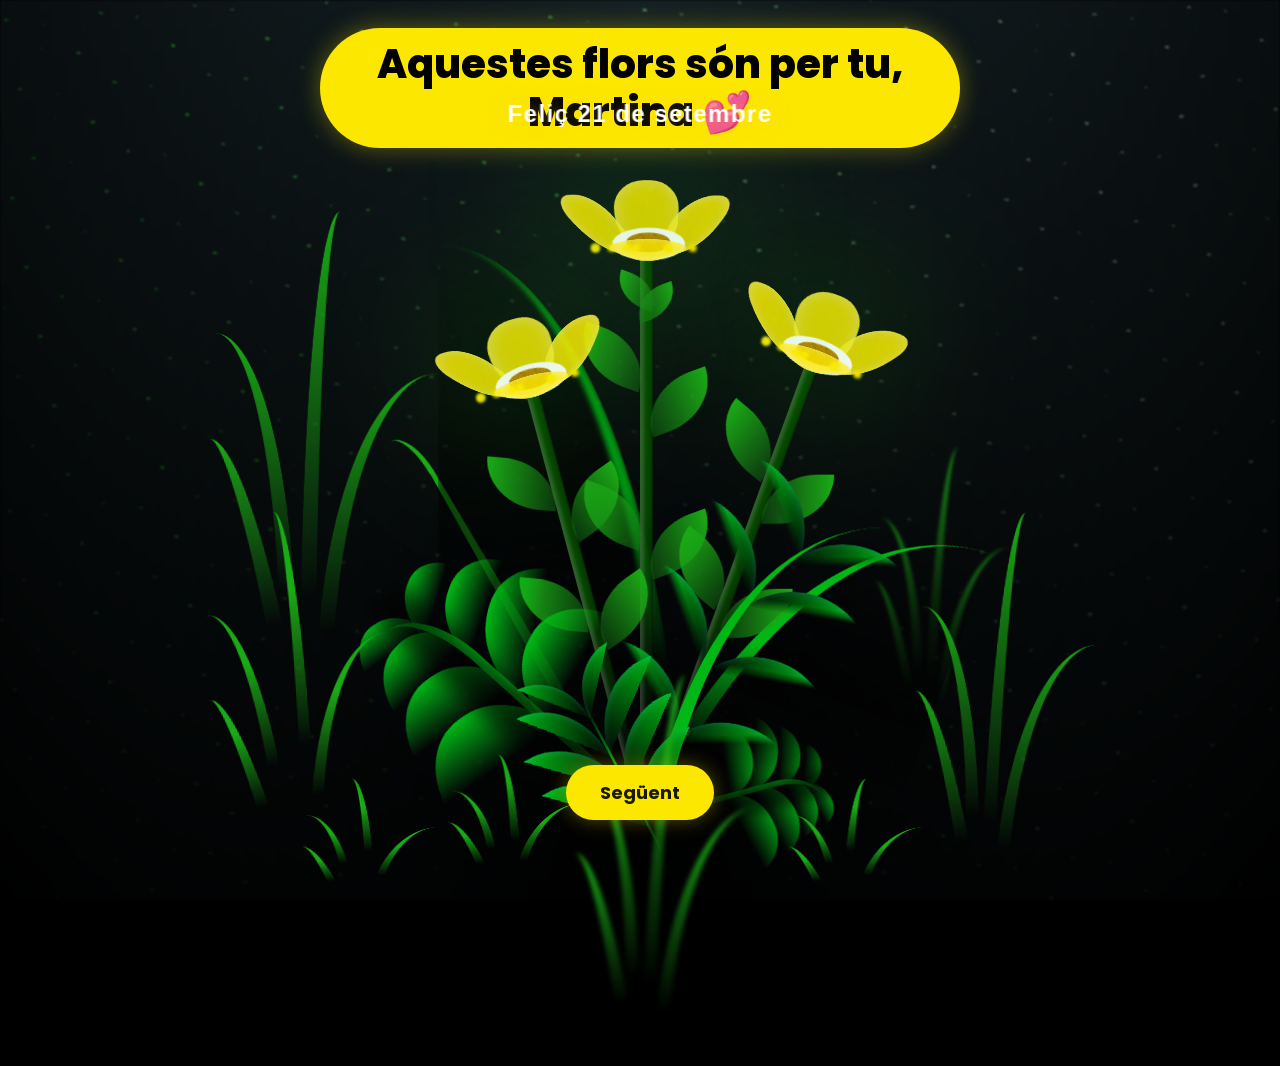
==== commit 3241d9db: "Pagina 1: corazon en mensaje + Felic 21 de setembre" ====
--- a/index.html
+++ b/index.html
@@ -305,7 +305,8 @@
       </div>
     </div>
   </div>
-  <div class="message">Aquestes flors són per tu, Martina</div>
+  <div class="message">Aquestes flors són per tu, Martina 💕</div>
+  <p class="message-sub">Feliç 21 de setembre</p>
   <a class="btn-next" href="next.html">Següent</a>
   <script src="script.js"></script>
 </body>
--- a/style.css
+++ b/style.css
@@ -15,6 +15,7 @@
   align-items: flex-end;
   justify-content: center;
   min-height: 100vh;
+  min-height: 100dvh;
   background-color: var(--dark-color);
   overflow: hidden;
   perspective: 1000px;
@@ -52,15 +53,20 @@
 
 .message {
   background: #fce700;
-  bottom: 50px;
+  top: calc(28px + env(safe-area-inset-top));
+  left: 50%;
+  transform: translateX(-50%);
+  max-width: 92vw;
   font-family: "Poppins", sans-serif;
-  font-size: 40px;
+  font-size: clamp(16px, min(5vmin, 4vw), 40px);
   font-style: normal;
   font-weight: 800;
-  height: 60px;
-  line-height: 1;
-  padding: 10px;
-  position: absolute;
+  line-height: 1.2;
+  padding: 12px 20px;
+  border-radius: 999px;
+  position: absolute;
+  text-align: center;
+  box-shadow: 0 0 24px rgba(252, 231, 0, 0.35);
   opacity: 0;
   animation: fadeIn 1s forwards;
   animation-delay: 2s;
@@ -70,6 +76,24 @@
   to {
     opacity: 1;
   }
+}
+
+.message-sub {
+  position: absolute;
+  top: calc(100px + env(safe-area-inset-top));
+  left: 50%;
+  transform: translateX(-50%);
+  color: #fff;
+  font-family: "Poppins", sans-serif;
+  font-size: clamp(14px, min(4vmin, 3.2vw), 24px);
+  font-weight: 600;
+  letter-spacing: 0.06em;
+  text-align: center;
+  text-shadow: 0 0 18px rgba(255, 215, 0, 0.55);
+  white-space: nowrap;
+  opacity: 0;
+  animation: fadeIn 1s forwards;
+  animation-delay: 2.4s;
 }
 
 .flower--1 {
@@ -1374,24 +1398,114 @@
 
 .btn-next {
   position: absolute;
-  bottom: 170px;
+  bottom: calc(80px + env(safe-area-inset-bottom));
   left: 50%;
   transform: translateX(-50%);
   font-family: "Poppins", sans-serif;
-  font-size: 18px;
+  font-size: clamp(14px, 3.4vmin, 18px);
   font-weight: 700;
   color: #1a1a00;
   background: #fce700;
   border: none;
   border-radius: 999px;
-  padding: 14px 34px;
+  padding: clamp(11px, 2.6vmin, 14px) clamp(26px, 6vmin, 34px);
   cursor: pointer;
   text-decoration: none;
   z-index: 50;
+  white-space: nowrap;
   box-shadow: 0 0 20px rgba(252, 231, 0, 0.35);
   transition: transform 0.2s ease, box-shadow 0.2s ease;
 }
 .btn-next:hover {
   transform: translateX(-50%) scale(1.06);
   box-shadow: 0 0 30px rgba(252, 231, 0, 0.6);
+}
+
+@media (max-height: 480px) {
+  .flowers {
+    transform: scale(0.55);
+  }
+  .btn-next {
+    bottom: calc(12px + env(safe-area-inset-bottom));
+  }
+  .message {
+    top: calc(12px + env(safe-area-inset-top));
+    font-size: clamp(14px, 4vmin, 18px);
+    padding: 8px 16px;
+  }
+  .message-sub {
+    top: calc(58px + env(safe-area-inset-top));
+    font-size: 12px;
+  }
+}
+
+.time-panel {
+  position: absolute;
+  top: 50%;
+  left: 50%;
+  transform: translate(-50%, -50%);
+  font-family: "Poppins", sans-serif;
+  text-align: center;
+  z-index: 40;
+  opacity: 0;
+  animation: fadeIn 1s forwards;
+  animation-delay: 0.8s;
+  max-width: 94vw;
+}
+.time-title {
+  color: #fce700;
+  font-size: clamp(18px, min(5vmin, 4vw), 34px);
+  font-weight: 700;
+  letter-spacing: 0.04em;
+  margin-bottom: clamp(14px, 4vmin, 28px);
+  text-shadow: 0 0 24px rgba(252, 231, 0, 0.4);
+}
+.time-grid {
+  display: flex;
+  justify-content: center;
+  gap: clamp(8px, 2.4vmin, 16px);
+  flex-wrap: wrap;
+}
+.t-cell {
+  background: rgba(20, 20, 18, 0.72);
+  border: 1px solid rgba(252, 231, 0, 0.45);
+  border-radius: 16px;
+  min-width: clamp(62px, 17vmin, 96px);
+  padding: clamp(10px, 2.8vmin, 18px) 8px;
+  box-shadow: inset 0 0 18px rgba(252, 231, 0, 0.08), 0 0 18px rgba(0, 0, 0, 0.5);
+}
+.t-num {
+  display: block;
+  color: #fff;
+  font-size: clamp(22px, 8vmin, 44px);
+  font-weight: 800;
+  line-height: 1;
+  font-variant-numeric: tabular-nums;
+}
+.t-label {
+  display: block;
+  margin-top: 6px;
+  color: rgba(252, 231, 0, 0.85);
+  font-size: clamp(10px, 2.6vmin, 14px);
+  font-weight: 600;
+  text-transform: uppercase;
+  letter-spacing: 0.12em;
+}
+.time-foot {
+  margin-top: clamp(16px, 4.4vmin, 28px);
+  color: #fff;
+  font-size: clamp(18px, min(5vmin, 4vw), 34px);
+  font-weight: 700;
+  text-shadow: 0 0 26px rgba(255, 140, 200, 0.75);
+}
+@media (max-height: 480px) {
+  .time-panel {
+    top: 45%;
+  }
+  .time-title {
+    margin-bottom: 10px;
+  }
+  .time-foot {
+    margin-top: 10px;
+  }
 }
